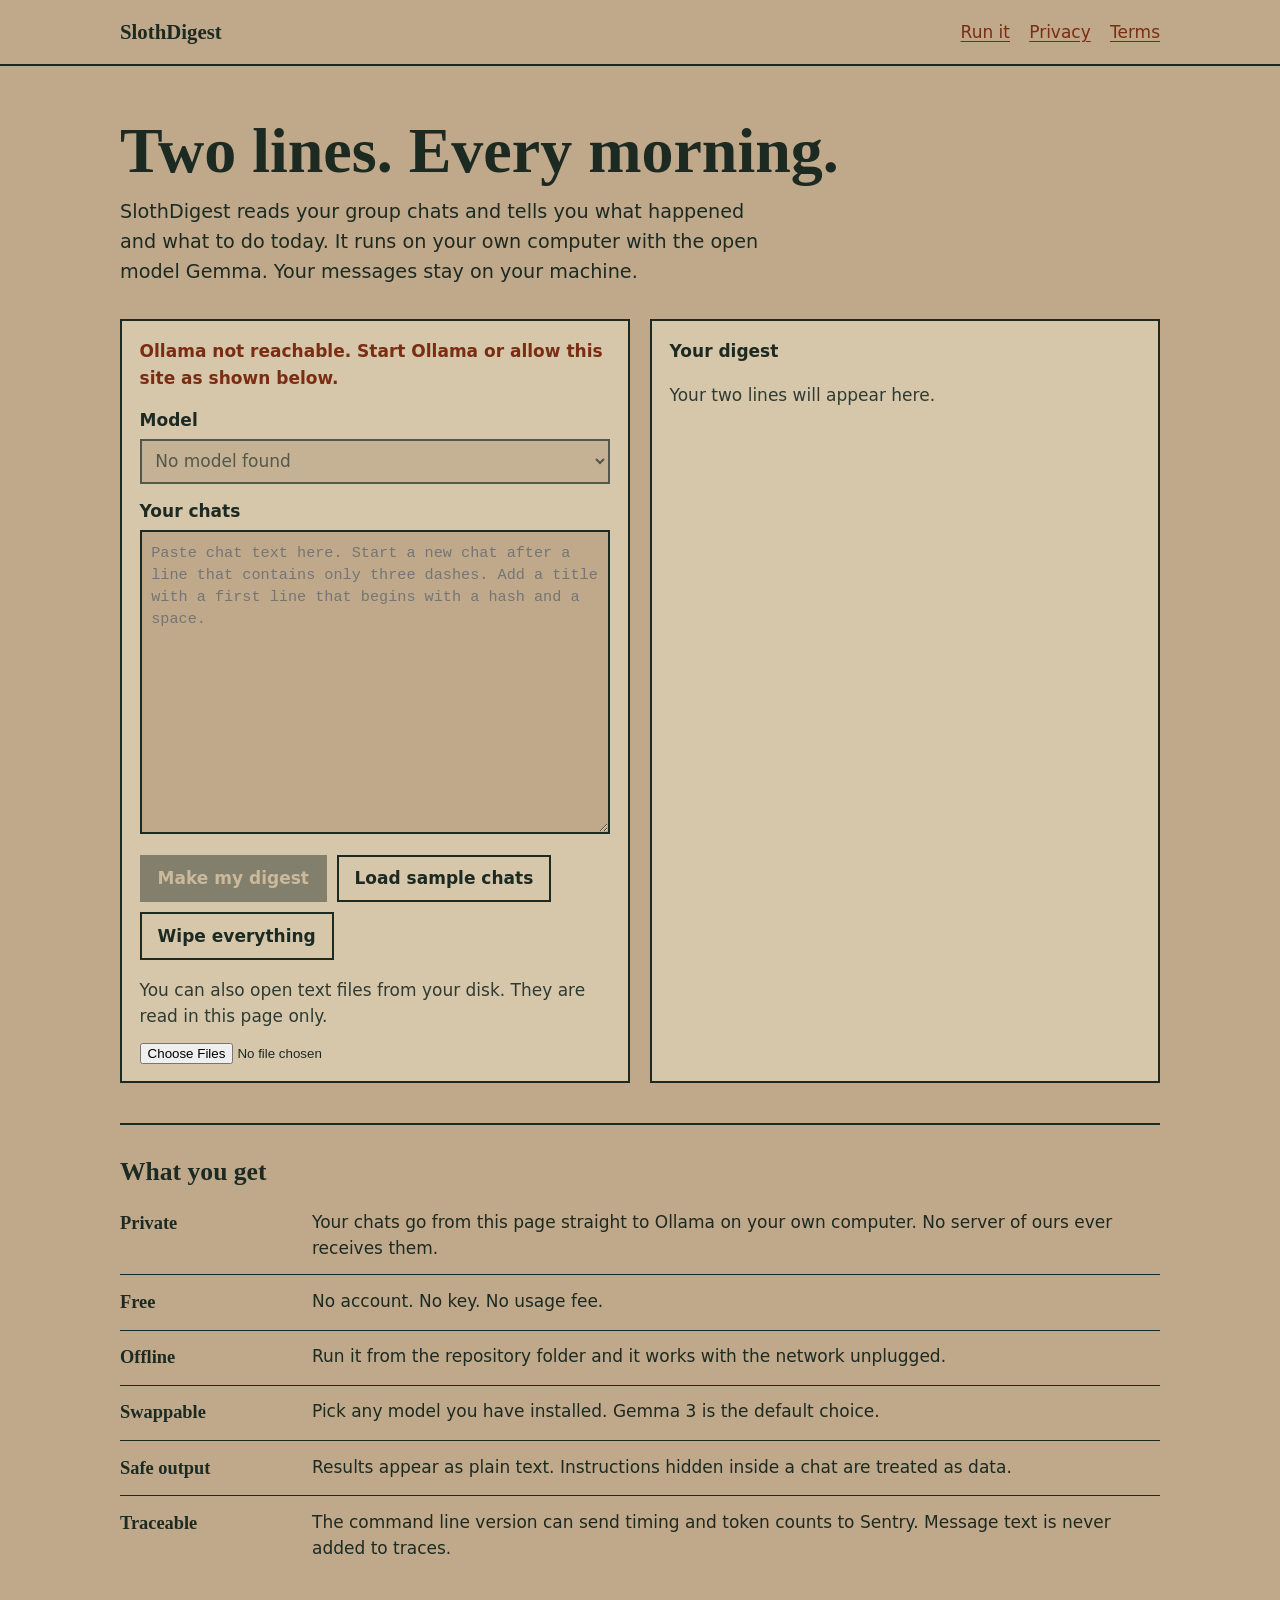
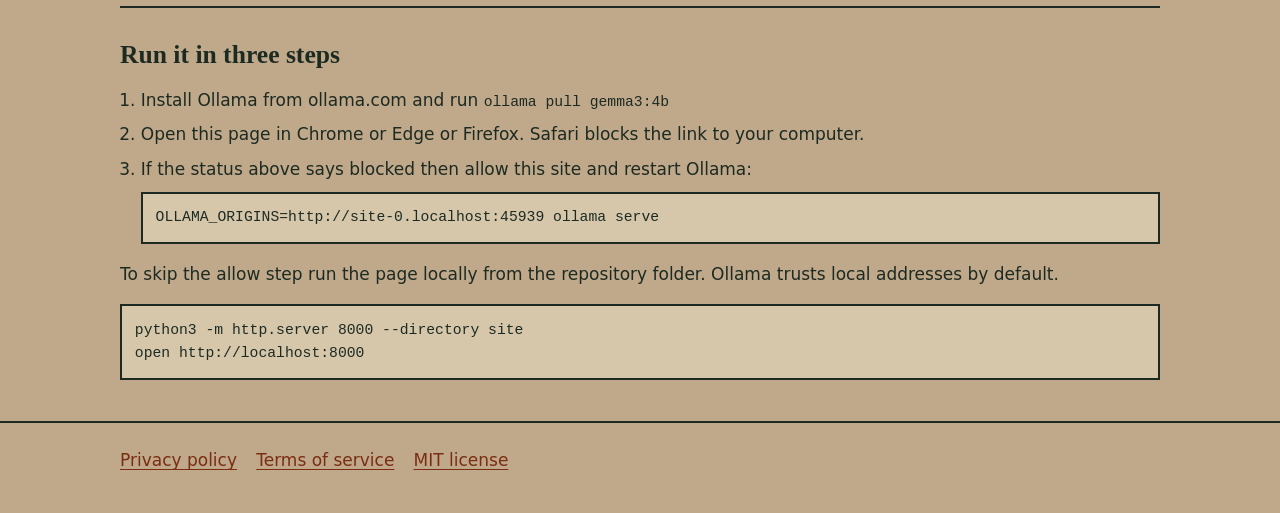
==== index.html @ ea40aa2d "Add files via upload" ====
<!doctype html>
<html lang="en">
<head>
<meta charset="utf-8">
<meta name="viewport" content="width=device-width,initial-scale=1">
<meta http-equiv="Content-Security-Policy" content="default-src 'none'; script-src 'self'; style-src 'self'; img-src 'self'; connect-src http://localhost:* http://127.0.0.1:*; base-uri 'none'; form-action 'none'">
<meta name="referrer" content="no-referrer">
<title>SlothDigest: two lines every morning</title>
<meta name="description" content="Paste your chats and get a two line digest from the open model Gemma. Everything runs on your own computer.">
<link rel="icon" href="favicon.svg" type="image/svg+xml">
<link rel="stylesheet" href="style.css">
</head>
<body>
<header class="top"><div class="wrap">
<a class="brand" href="index.html">SlothDigest</a>
<nav><a href="#how">Run it</a><a href="privacy.html">Privacy</a><a href="terms.html">Terms</a></nav>
</div></header>

<main class="wrap">
<section class="hero">
<h1>Two lines. Every morning.</h1>
<p>SlothDigest reads your group chats and tells you what happened and what to do today. It runs on your own computer with the open model Gemma. Your messages stay on your machine.</p>
</section>

<section class="tool" aria-label="Digest tool">
<div class="panel">
<p class="status" id="status" aria-live="polite">Checking for Ollama</p>
<div id="statusSkel"><div class="skel w70"></div></div>
<label for="model">Model</label>
<select id="model" disabled><option>No model found</option></select>
<div class="gap"></div>
<label for="input">Your chats</label>
<textarea id="input" spellcheck="false" placeholder="Paste chat text here. Start a new chat after a line that contains only three dashes. Add a title with a first line that begins with a hash and a space."></textarea>
<div class="row">
<button id="run" type="button" disabled>Make my digest</button>
<button id="cancel" type="button" class="alt hidden">Cancel</button>
<button id="sample" type="button" class="alt">Load sample chats</button>
<button id="wipe" type="button" class="alt">Wipe everything</button>
</div>
<p class="empty flush">You can also open text files from your disk. They are read in this page only.</p>
<div class="row"><input id="files" type="file" accept=".txt,text/plain" multiple aria-label="Open chat text files"></div>
</div>

<div class="panel" aria-live="polite">
<div class="lbl">Your digest</div>
<div id="out"><p class="empty">Your two lines will appear here.</p></div>
</div>
</section>

<section class="block" id="facts">
<h2>What you get</h2>
<dl class="facts">
<div><dt>Private</dt><dd>Your chats go from this page straight to Ollama on your own computer. No server of ours ever receives them.</dd></div>
<div><dt>Free</dt><dd>No account. No key. No usage fee.</dd></div>
<div><dt>Offline</dt><dd>Run it from the repository folder and it works with the network unplugged.</dd></div>
<div><dt>Swappable</dt><dd>Pick any model you have installed. Gemma 3 is the default choice.</dd></div>
<div><dt>Safe output</dt><dd>Results appear as plain text. Instructions hidden inside a chat are treated as data.</dd></div>
<div><dt>Traceable</dt><dd>The command line version can send timing and token counts to Sentry. Message text is never added to traces.</dd></div>
</dl>
</section>

<section class="block" id="how">
<h2>Run it in three steps</h2>
<ol class="steps">
<li>Install Ollama from ollama.com and run <code>ollama pull gemma3:4b</code></li>
<li>Open this page in Chrome or Edge or Firefox. Safari blocks the link to your computer.</li>
<li>If the status above says blocked then allow this site and restart Ollama:
<pre id="origins">OLLAMA_ORIGINS=https://your-site ollama serve</pre></li>
</ol>
<p>To skip the allow step run the page locally from the repository folder. Ollama trusts local addresses by default.</p>
<pre>python3 -m http.server 8000 --directory site
open http://localhost:8000</pre>
</section>
</main>

<footer><div class="wrap">
<a href="privacy.html">Privacy policy</a><a href="terms.html">Terms of service</a><a href="https://opensource.org/license/mit">MIT license</a>
</div></footer>
<script src="app.js"></script>
</body>
</html>
---- style.css ----
:root{--bg:#bfa98a;--panel:#d6c7ab;--ink:#1d2a22;--muted:#2f3b32;--rust:#7a2d12;--skel:#b5a283}
*{box-sizing:border-box;border-radius:0}
html{background:var(--bg);color:var(--ink)}
body{margin:0;font-family:system-ui,"Segoe UI",Roboto,sans-serif;font-size:1.0625rem;line-height:1.55}
h1,h2,h3{font-family:Georgia,"Iowan Old Style","Palatino Linotype",serif;line-height:1.15;margin:0 0 .6rem}
h1{font-size:clamp(2.4rem,6vw,4rem);font-weight:700}
h2{font-size:1.6rem}
h3{font-size:1.15rem}
a{color:var(--rust);text-underline-offset:3px}
.wrap{max-width:1080px;margin:0 auto;padding:0 1.25rem}
header.top{border-bottom:2px solid var(--ink)}
header.top .wrap{display:flex;justify-content:space-between;align-items:center;padding-top:1rem;padding-bottom:1rem;gap:1rem;flex-wrap:wrap}
.brand{font-family:Georgia,serif;font-weight:700;font-size:1.3rem;color:var(--ink);text-decoration:none}
nav a{margin-left:1.2rem}
.hero{padding:3rem 0 2rem}
.hero p{max-width:40rem;font-size:1.2rem;margin:.4rem 0 0}
.tool{display:grid;grid-template-columns:1fr 1fr;gap:1.25rem;padding-bottom:2.5rem}
@media(max-width:820px){.tool{grid-template-columns:1fr}}
.panel{background:var(--panel);border:2px solid var(--ink);padding:1.1rem}
label,.lbl{display:block;font-weight:700;margin:0 0 .35rem}
textarea,select,input[type=text]{width:100%;font:inherit;color:var(--ink);background:var(--bg);border:2px solid var(--ink);padding:.6rem}
textarea{min-height:19rem;resize:vertical;font-family:ui-monospace,Menlo,Consolas,monospace;font-size:.95rem;line-height:1.45}
.row{display:flex;gap:.6rem;flex-wrap:wrap;margin-top:.8rem}
button,.btn{font:inherit;font-weight:700;color:var(--bg);background:var(--ink);border:2px solid var(--ink);padding:.55rem 1rem;cursor:pointer}
button.alt{background:var(--panel);color:var(--ink)}
button:disabled{opacity:.45;cursor:not-allowed}
:focus-visible{outline:3px solid var(--rust);outline-offset:2px}
.status{margin:0 0 1rem;font-weight:700}
.status.ok{color:#1f5a2e}
.status.bad{color:var(--rust)}
.digest{font-family:Georgia,serif;font-size:1.55rem;line-height:1.3;margin:.2rem 0 1.2rem;white-space:pre-wrap}
.chats{margin:0;padding:0;list-style:none}
.chats li{border-top:1px solid var(--ink);padding:.7rem 0}
.chats b{display:block}
.empty{color:var(--muted)}
.skel{height:1.1rem;background:var(--skel);margin:.55rem 0;animation:pulse 1.4s ease-in-out infinite}
.skel.big{height:1.9rem}
.skel.w70{width:70%}
.skel.w50{width:50%}
@keyframes pulse{50%{opacity:.45}}
@media(prefers-reduced-motion:reduce){.skel{animation:none}}
.hidden{display:none}
section.block{border-top:2px solid var(--ink);padding:2rem 0}
dl.facts{margin:0}
dl.facts div{display:grid;grid-template-columns:11rem 1fr;gap:1rem;border-top:1px solid var(--ink);padding:.8rem 0}
dl.facts div:first-child{border-top:0}
@media(max-width:600px){dl.facts div{grid-template-columns:1fr;gap:.2rem}}
dt{font-family:Georgia,serif;font-weight:700;font-size:1.15rem}
dd{margin:0}
pre,code{font-family:ui-monospace,Menlo,Consolas,monospace;font-size:.92rem}
pre{background:var(--panel);border:2px solid var(--ink);padding:.8rem;overflow-x:auto;margin:.6rem 0}
ol.steps{padding-left:1.3rem}
ol.steps li{margin:.5rem 0}
footer{border-top:2px solid var(--ink);padding:1.5rem 0 2.5rem;color:var(--muted)}
footer a{margin-right:1.2rem}
.doc{max-width:44rem;padding:2.5rem 1.25rem 3rem}
.doc h2{margin-top:1.8rem}
.gap{height:.9rem}
.flush{margin-bottom:0}
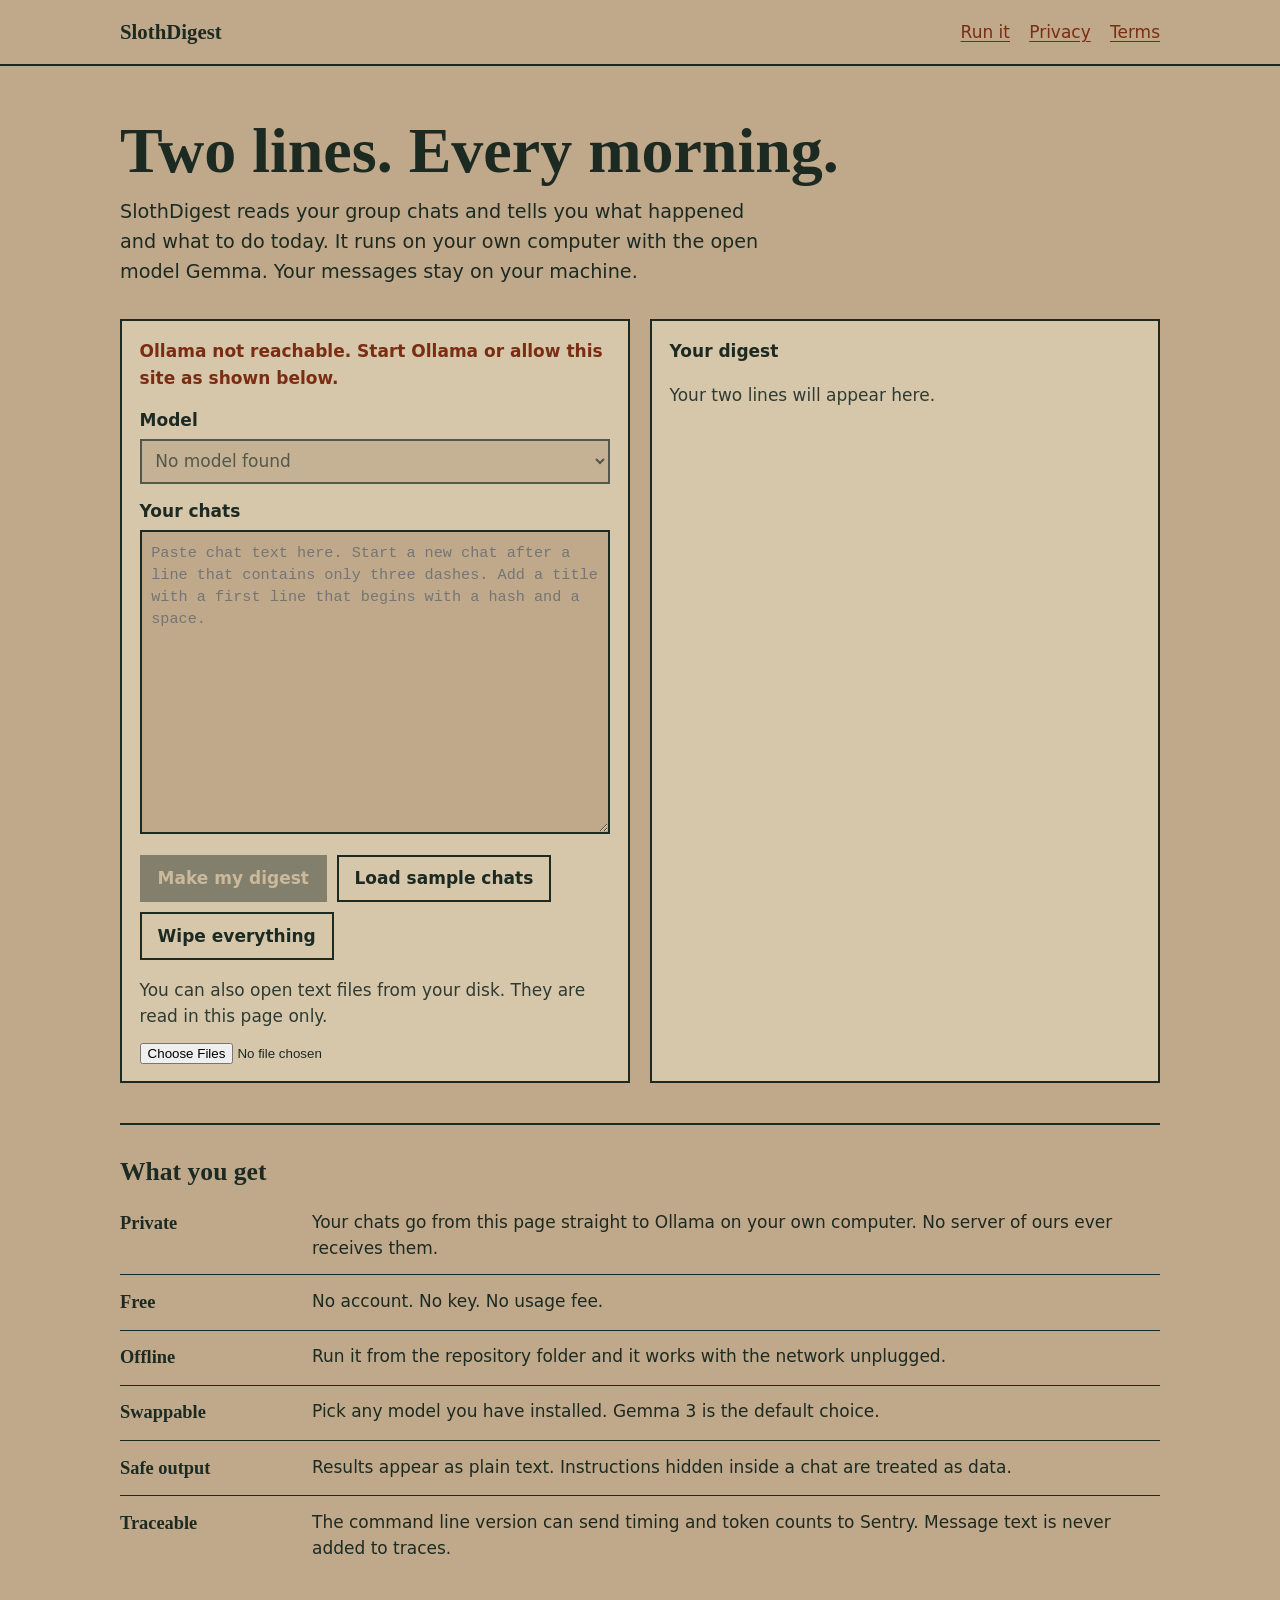
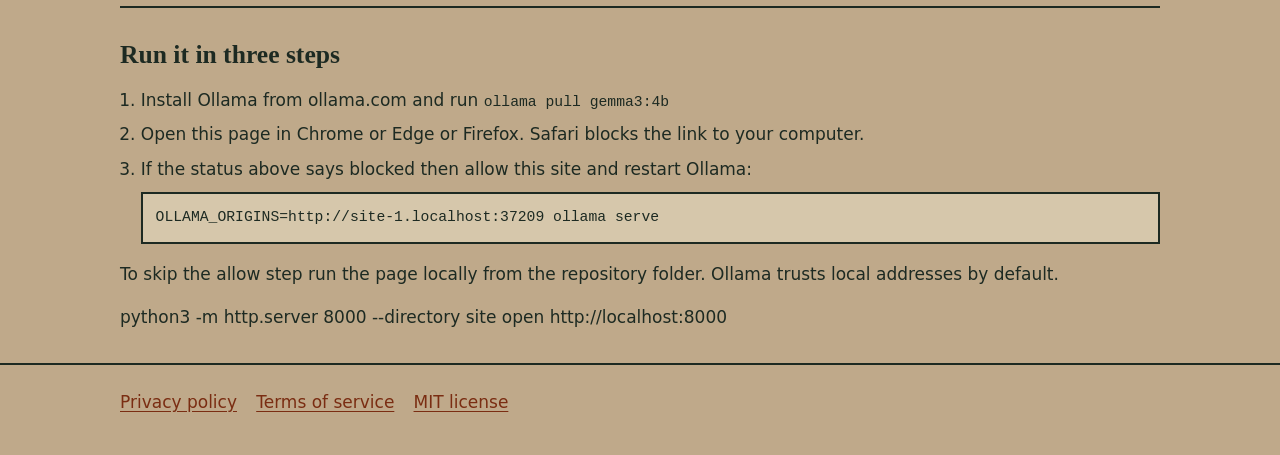
==== commit 52d51939: "Update command to open local server in index.html" ====
--- a/index.html
+++ b/index.html
@@ -68,8 +68,8 @@
 <pre id="origins">OLLAMA_ORIGINS=https://your-site ollama serve</pre></li>
 </ol>
 <p>To skip the allow step run the page locally from the repository folder. Ollama trusts local addresses by default.</p>
-<pre>python3 -m http.server 8000 --directory site
-open http://localhost:8000</pre>
+python3 -m http.server 8000 --directory site
+open http://localhost:8000
 </section>
 </main>
 
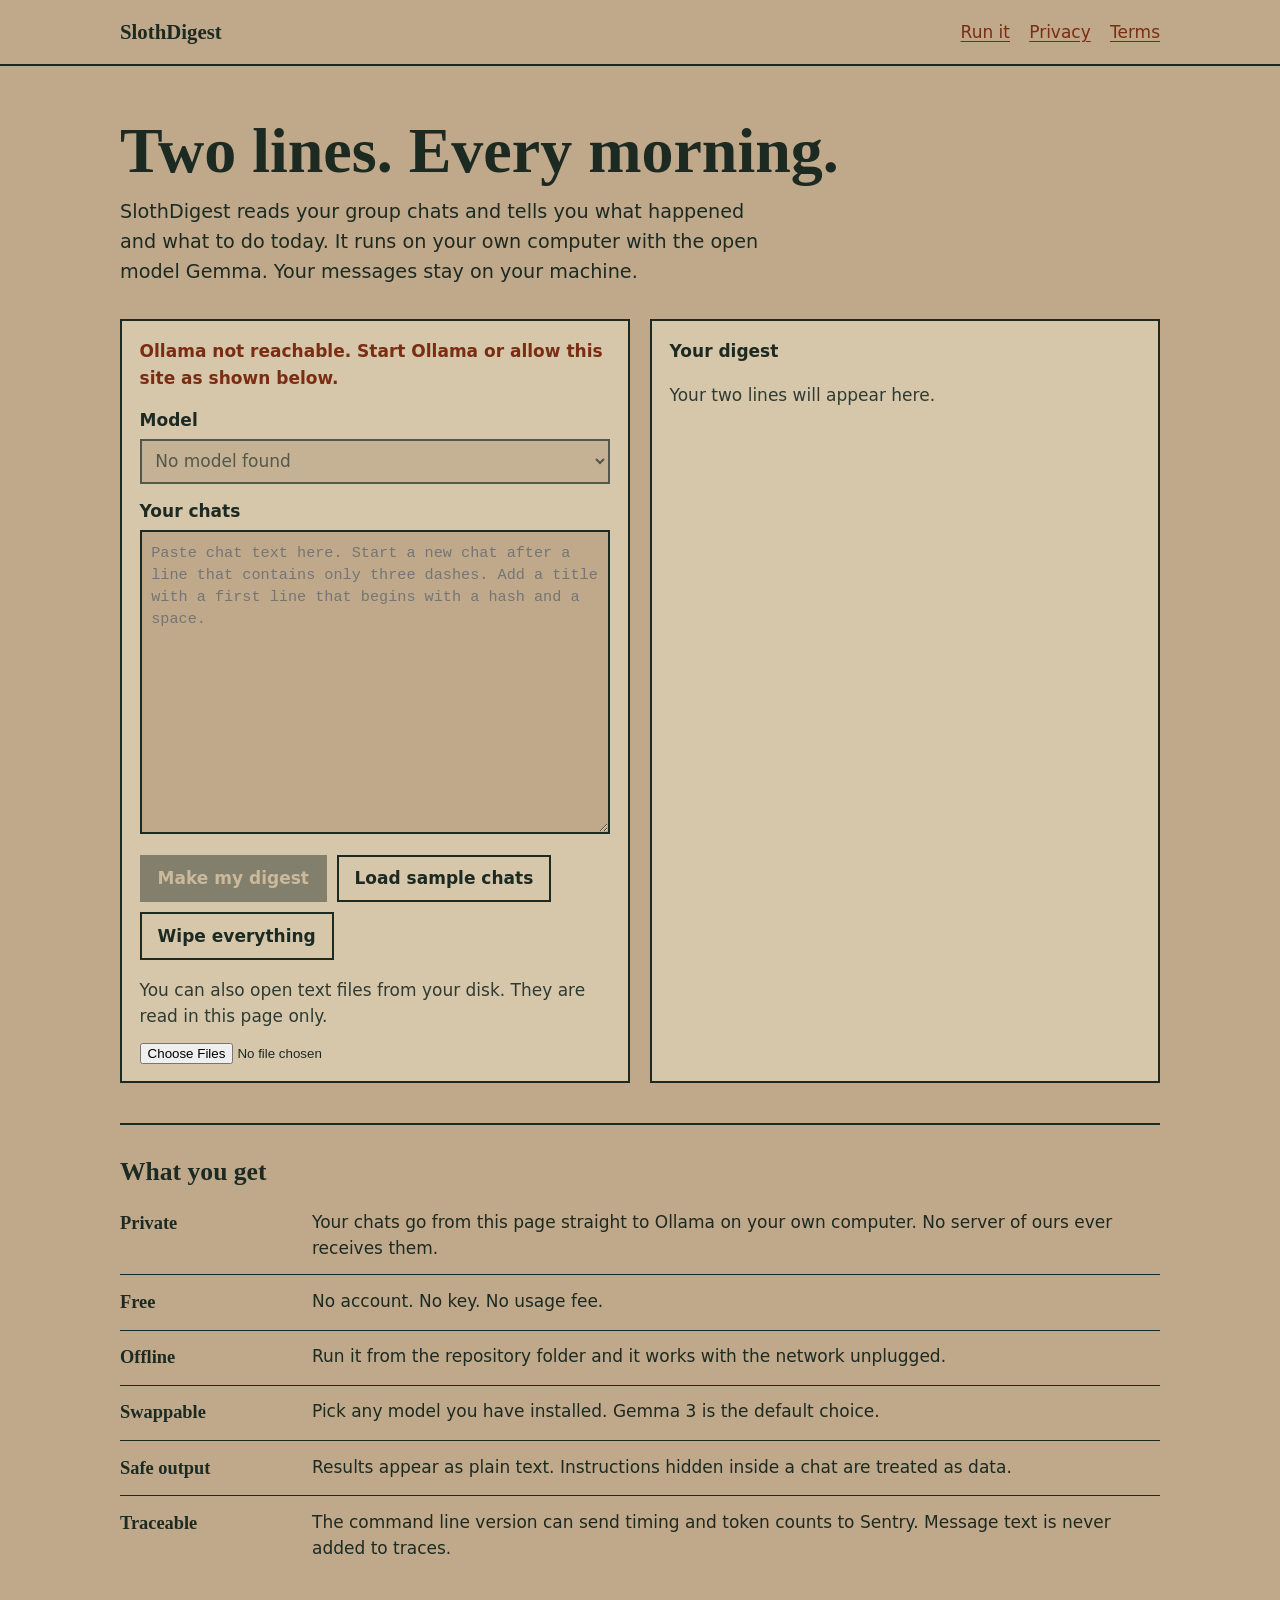
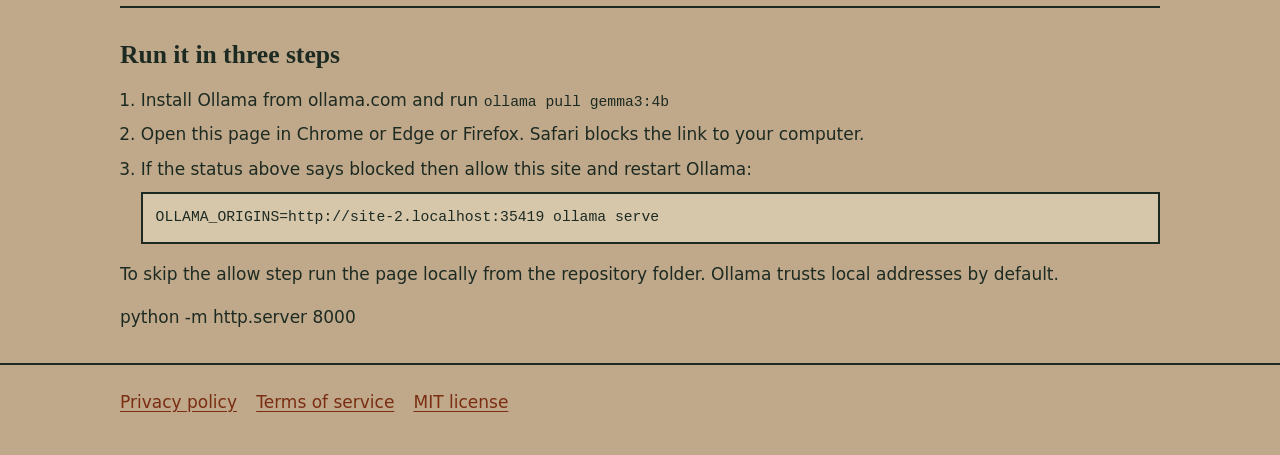
==== commit cd50bb8b: "Update Python command for starting HTTP server" ====
--- a/index.html
+++ b/index.html
@@ -68,8 +68,7 @@
 <pre id="origins">OLLAMA_ORIGINS=https://your-site ollama serve</pre></li>
 </ol>
 <p>To skip the allow step run the page locally from the repository folder. Ollama trusts local addresses by default.</p>
-python3 -m http.server 8000 --directory site
-open http://localhost:8000
+python -m http.server 8000
 </section>
 </main>
 
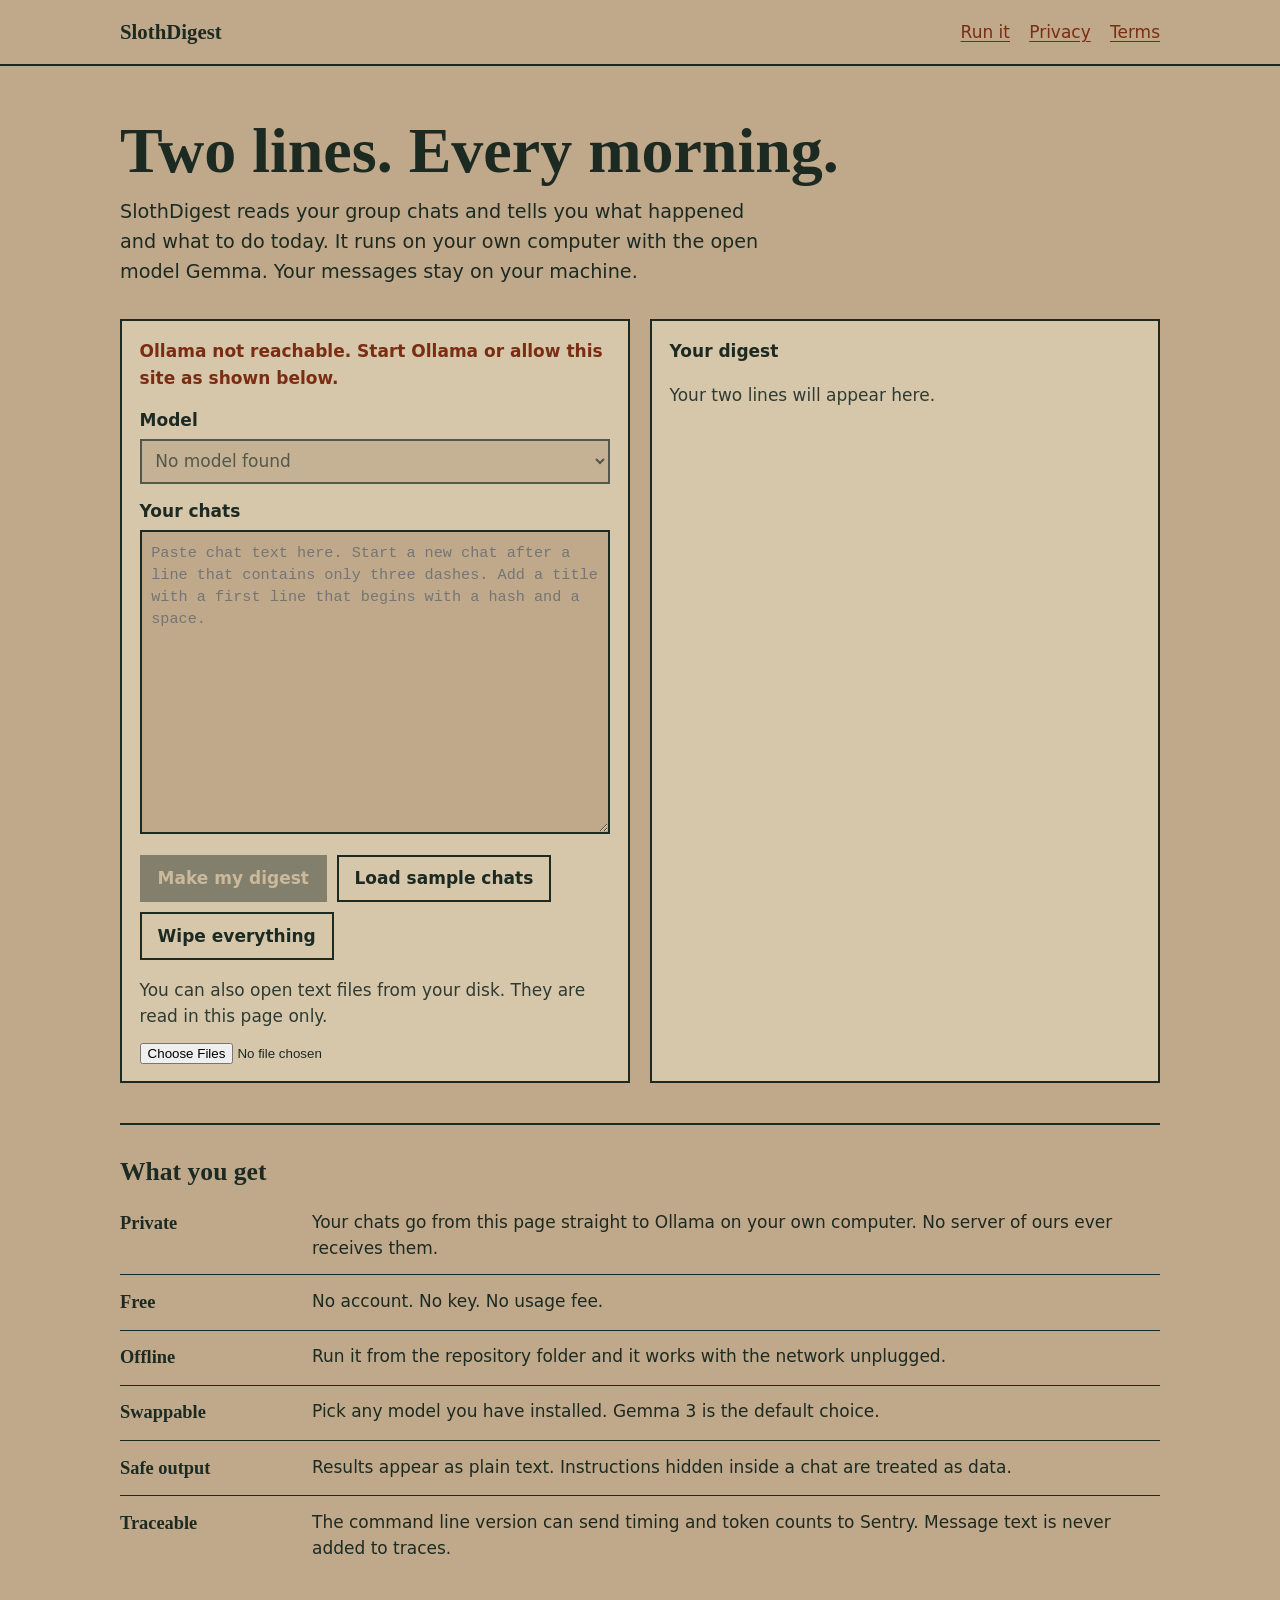
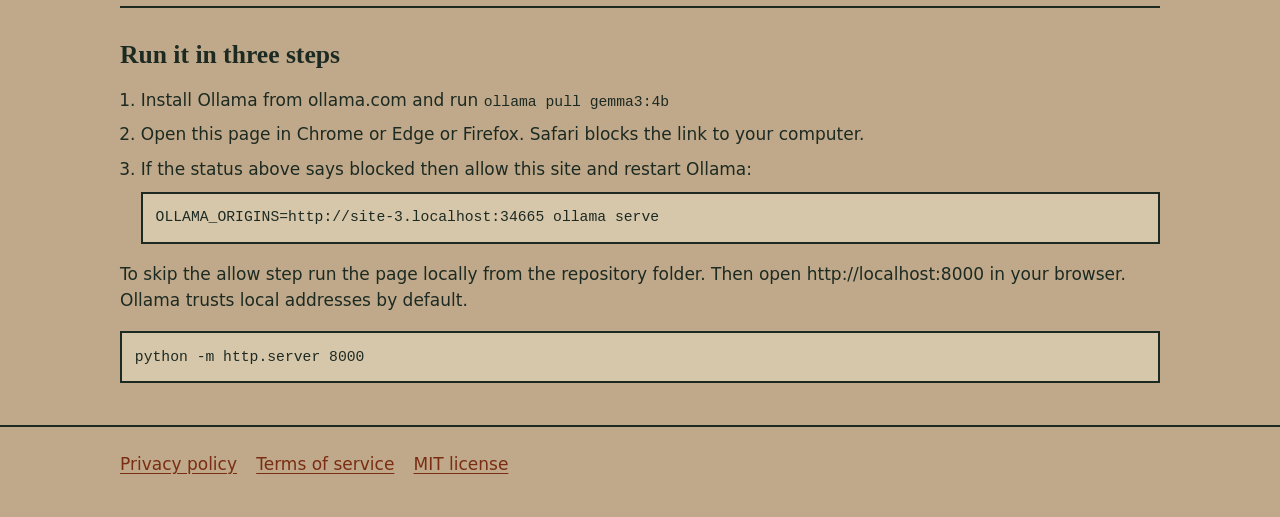
==== commit 424f2685: "update  index.html Updated instructions for running the page locally with Ollama." ====
--- a/index.html
+++ b/index.html
@@ -67,8 +67,8 @@
 <li>If the status above says blocked then allow this site and restart Ollama:
 <pre id="origins">OLLAMA_ORIGINS=https://your-site ollama serve</pre></li>
 </ol>
-<p>To skip the allow step run the page locally from the repository folder. Ollama trusts local addresses by default.</p>
-python -m http.server 8000
+<p>To skip the allow step run the page locally from the repository folder. Then open http://localhost:8000 in your browser. Ollama trusts local addresses by default.</p>
+<pre>python -m http.server 8000</pre>
 </section>
 </main>
 
